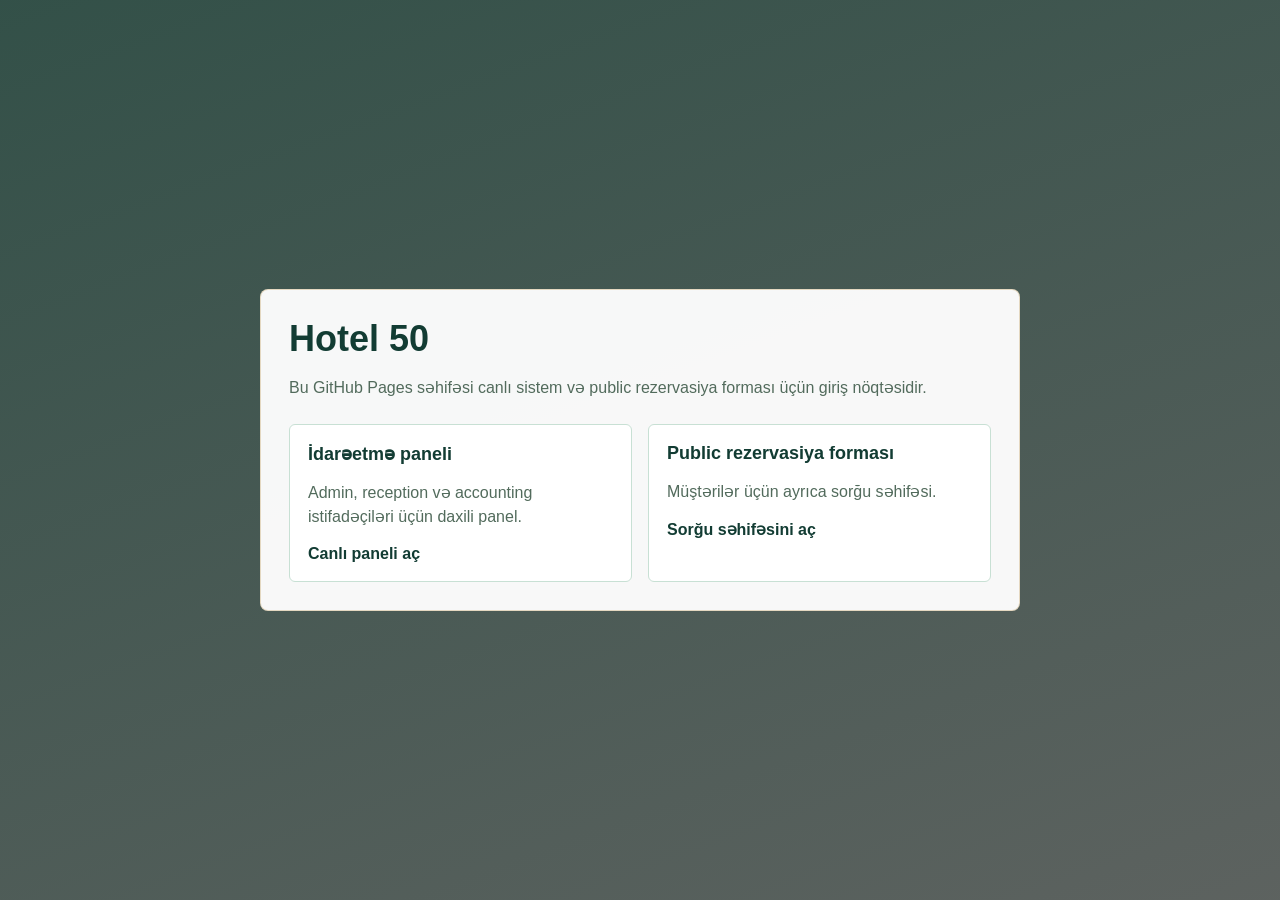
==== pages/index.html @ 84ae3882 "Tighten roles and add public booking flow" ====
<!doctype html>
<html lang="az">
  <head>
    <meta charset="utf-8">
    <meta name="viewport" content="width=device-width, initial-scale=1">
    <title>Hotel 50</title>
    <style>
      :root {
        --bg: #edf5f0;
        --panel: #ffffff;
        --line: #c8e0d4;
        --brand: #123c33;
        --accent: #be9856;
        --muted: #526b5c;
      }
      * { box-sizing: border-box; }
      body {
        min-height: 100vh;
        margin: 0;
        display: grid;
        place-items: center;
        padding: 24px;
        background:
          linear-gradient(160deg, rgba(6,42,32,.82), rgba(16,24,20,.68)),
          url("https://upload.wikimedia.org/wikipedia/commons/thumb/9/99/Shusha_general_view.jpg/1280px-Shusha_general_view.jpg");
        background-position: center;
        background-size: cover;
        color: #141f18;
        font-family: Arial, Helvetica, sans-serif;
      }
      main {
        width: min(760px, 100%);
        padding: 28px;
        border: 1px solid rgba(190,152,86,.34);
        border-radius: 8px;
        background: rgba(255,255,255,.96);
      }
      h1 { margin: 0 0 10px; font-size: 36px; color: var(--brand); }
      p { color: var(--muted); line-height: 1.5; }
      .grid {
        display: grid;
        grid-template-columns: repeat(2, minmax(0, 1fr));
        gap: 16px;
        margin-top: 24px;
      }
      .card {
        padding: 18px;
        border: 1px solid var(--line);
        border-radius: 6px;
        background: var(--panel);
      }
      .card strong {
        display: block;
        margin-bottom: 8px;
        color: var(--brand);
        font-size: 18px;
      }
      a {
        color: var(--brand);
        font-weight: 700;
        text-decoration: none;
      }
      @media (max-width: 700px) {
        .grid { grid-template-columns: 1fr; }
      }
    </style>
  </head>
  <body>
    <main>
      <h1>Hotel 50</h1>
      <p>Bu GitHub Pages səhifəsi canlı sistem və public rezervasiya forması üçün giriş nöqtəsidir.</p>
      <div class="grid">
        <section class="card">
          <strong>İdarəetmə paneli</strong>
          <p>Admin, reception və accounting istifadəçiləri üçün daxili panel.</p>
          <a href="http://10.201.10.132:8020/">Canlı paneli aç</a>
        </section>
        <section class="card">
          <strong>Public rezervasiya forması</strong>
          <p>Müştərilər üçün ayrıca sorğu səhifəsi.</p>
          <a href="http://10.201.10.132:8020/request.html">Sorğu səhifəsini aç</a>
        </section>
      </div>
    </main>
  </body>
</html>
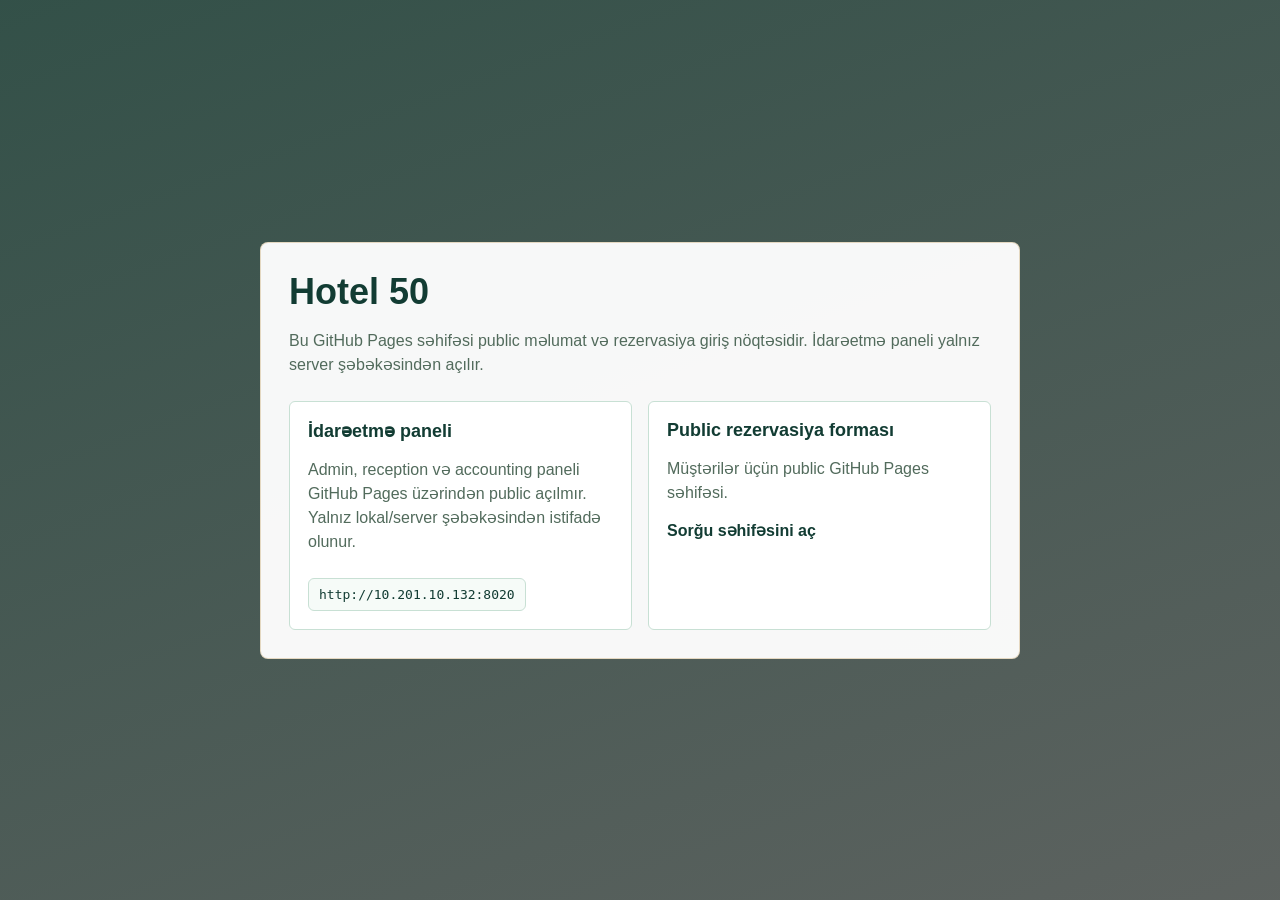
==== commit 7bc64751: "Stop GitHub Pages links from redirecting to local panel" ====
--- a/pages/index.html
+++ b/pages/index.html
@@ -60,6 +60,17 @@
         font-weight: 700;
         text-decoration: none;
       }
+      .endpoint {
+        display: inline-block;
+        margin-top: 8px;
+        padding: 8px 10px;
+        border: 1px solid var(--line);
+        border-radius: 6px;
+        background: #f6fbf8;
+        color: var(--brand);
+        font-family: monospace;
+        font-size: 13px;
+      }
       @media (max-width: 700px) {
         .grid { grid-template-columns: 1fr; }
       }
@@ -68,17 +79,17 @@
   <body>
     <main>
       <h1>Hotel 50</h1>
-      <p>Bu GitHub Pages səhifəsi canlı sistem və public rezervasiya forması üçün giriş nöqtəsidir.</p>
+      <p>Bu GitHub Pages səhifəsi public məlumat və rezervasiya giriş nöqtəsidir. İdarəetmə paneli yalnız server şəbəkəsindən açılır.</p>
       <div class="grid">
         <section class="card">
           <strong>İdarəetmə paneli</strong>
-          <p>Admin, reception və accounting istifadəçiləri üçün daxili panel.</p>
-          <a href="http://10.201.10.132:8020/">Canlı paneli aç</a>
+          <p>Admin, reception və accounting paneli GitHub Pages üzərindən public açılmır. Yalnız lokal/server şəbəkəsindən istifadə olunur.</p>
+          <span class="endpoint">http://10.201.10.132:8020</span>
         </section>
         <section class="card">
           <strong>Public rezervasiya forması</strong>
-          <p>Müştərilər üçün ayrıca sorğu səhifəsi.</p>
-          <a href="http://10.201.10.132:8020/request.html">Sorğu səhifəsini aç</a>
+          <p>Müştərilər üçün public GitHub Pages səhifəsi.</p>
+          <a href="/Hotel50/request.html">Sorğu səhifəsini aç</a>
         </section>
       </div>
     </main>
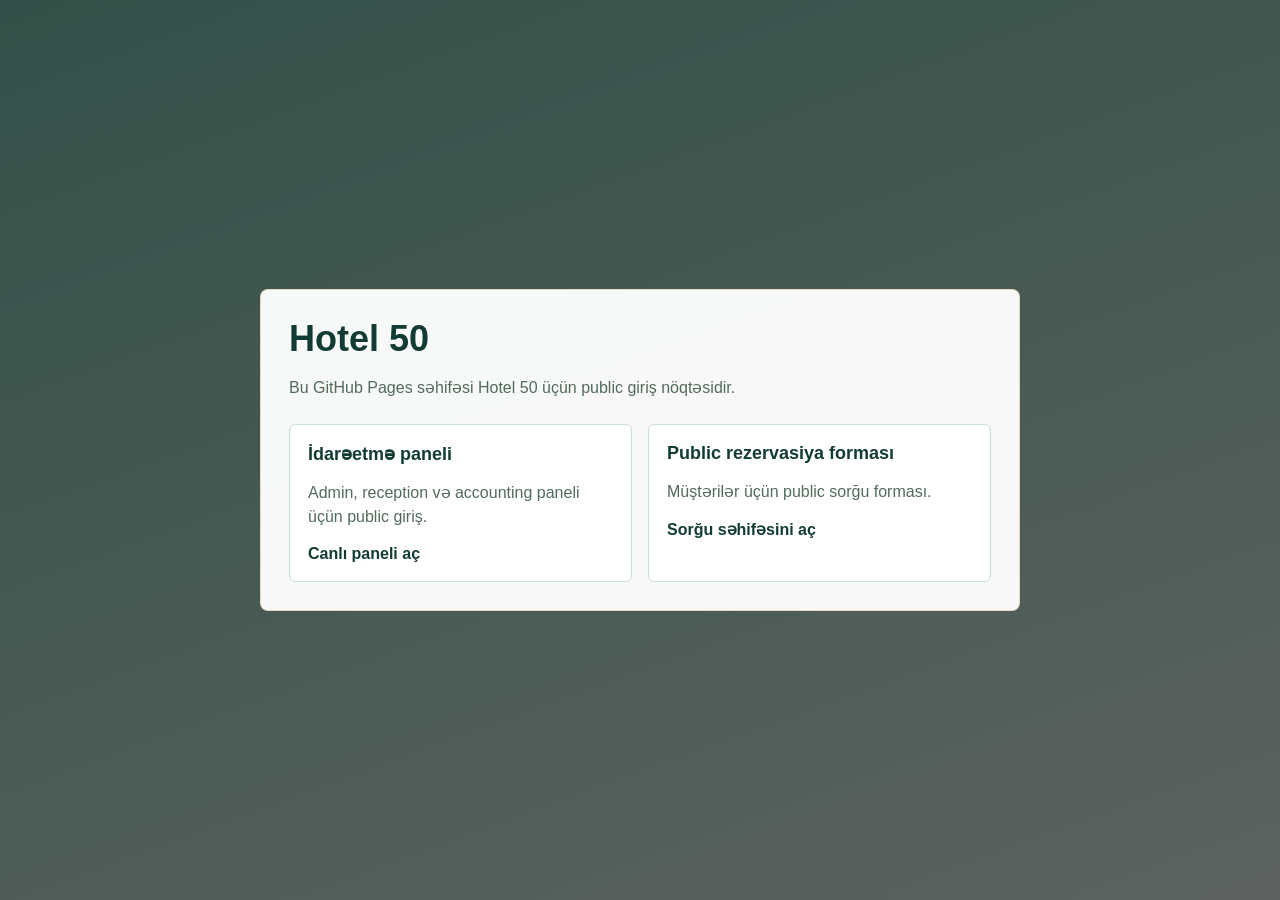
==== commit 19fc07bb: "Serve Hotel 50 under public /hotel50 path" ====
--- a/pages/index.html
+++ b/pages/index.html
@@ -79,17 +79,17 @@
   <body>
     <main>
       <h1>Hotel 50</h1>
-      <p>Bu GitHub Pages səhifəsi public məlumat və rezervasiya giriş nöqtəsidir. İdarəetmə paneli yalnız server şəbəkəsindən açılır.</p>
+      <p>Bu GitHub Pages səhifəsi Hotel 50 üçün public giriş nöqtəsidir.</p>
       <div class="grid">
         <section class="card">
           <strong>İdarəetmə paneli</strong>
-          <p>Admin, reception və accounting paneli GitHub Pages üzərindən public açılmır. Yalnız lokal/server şəbəkəsindən istifadə olunur.</p>
-          <span class="endpoint">http://10.201.10.132:8020</span>
+          <p>Admin, reception və accounting paneli üçün public giriş.</p>
+          <a href="http://10.201.10.132/hotel50/">Canlı paneli aç</a>
         </section>
         <section class="card">
           <strong>Public rezervasiya forması</strong>
-          <p>Müştərilər üçün public GitHub Pages səhifəsi.</p>
-          <a href="/Hotel50/request.html">Sorğu səhifəsini aç</a>
+          <p>Müştərilər üçün public sorğu forması.</p>
+          <a href="http://10.201.10.132/hotel50/request.html">Sorğu səhifəsini aç</a>
         </section>
       </div>
     </main>
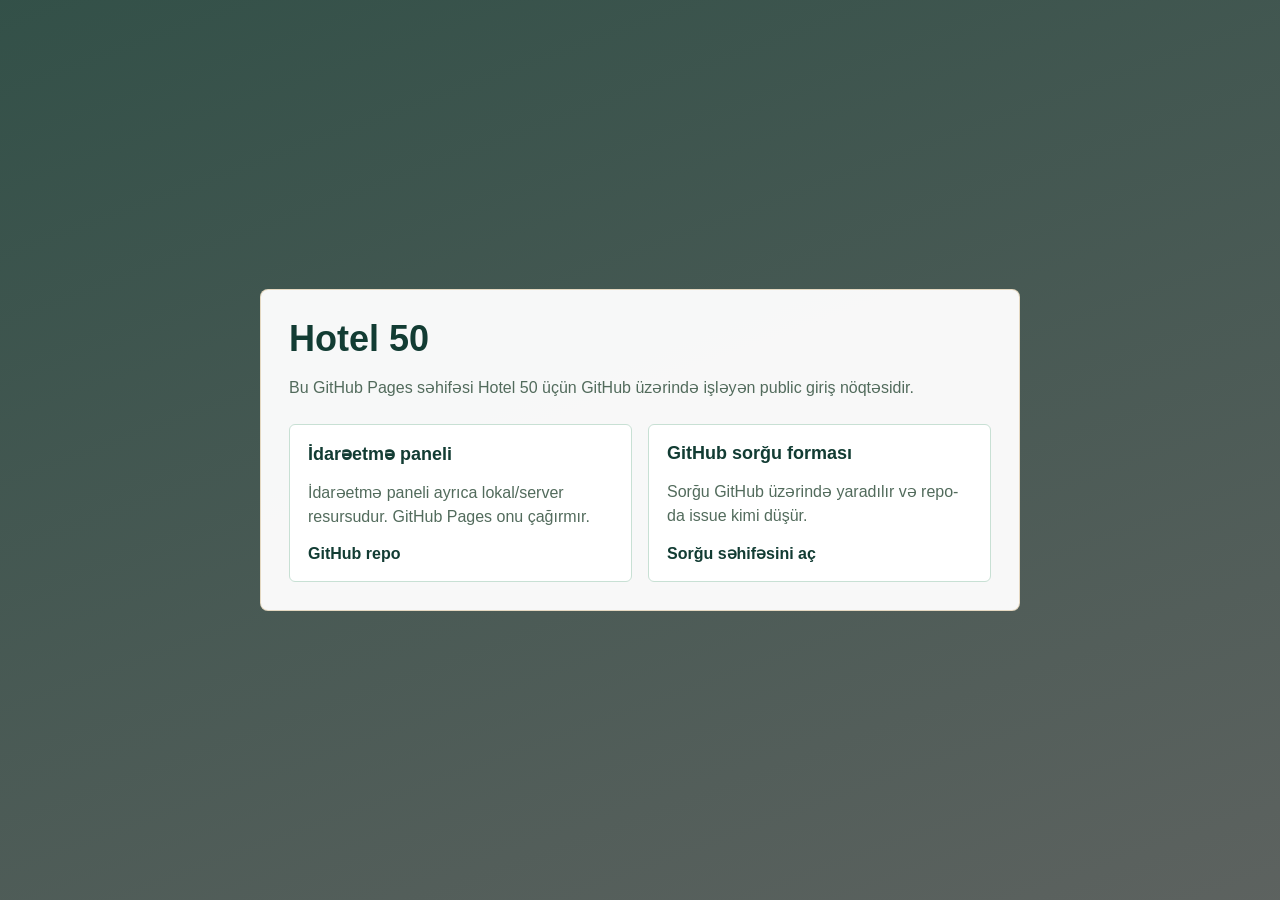
==== commit 76668c4e: "Keep GitHub Pages fully GitHub-hosted" ====
--- a/pages/index.html
+++ b/pages/index.html
@@ -79,17 +79,17 @@
   <body>
     <main>
       <h1>Hotel 50</h1>
-      <p>Bu GitHub Pages səhifəsi Hotel 50 üçün public giriş nöqtəsidir.</p>
+      <p>Bu GitHub Pages səhifəsi Hotel 50 üçün GitHub üzərində işləyən public giriş nöqtəsidir.</p>
       <div class="grid">
         <section class="card">
           <strong>İdarəetmə paneli</strong>
-          <p>Admin, reception və accounting paneli üçün public giriş.</p>
-          <a href="http://10.201.10.132/hotel50/">Canlı paneli aç</a>
+          <p>İdarəetmə paneli ayrıca lokal/server resursudur. GitHub Pages onu çağırmır.</p>
+          <a href="https://github.com/faridasadov/Hotel50">GitHub repo</a>
         </section>
         <section class="card">
-          <strong>Public rezervasiya forması</strong>
-          <p>Müştərilər üçün public sorğu forması.</p>
-          <a href="http://10.201.10.132/hotel50/request.html">Sorğu səhifəsini aç</a>
+          <strong>GitHub sorğu forması</strong>
+          <p>Sorğu GitHub üzərində yaradılır və repo-da issue kimi düşür.</p>
+          <a href="/Hotel50/request.html">Sorğu səhifəsini aç</a>
         </section>
       </div>
     </main>
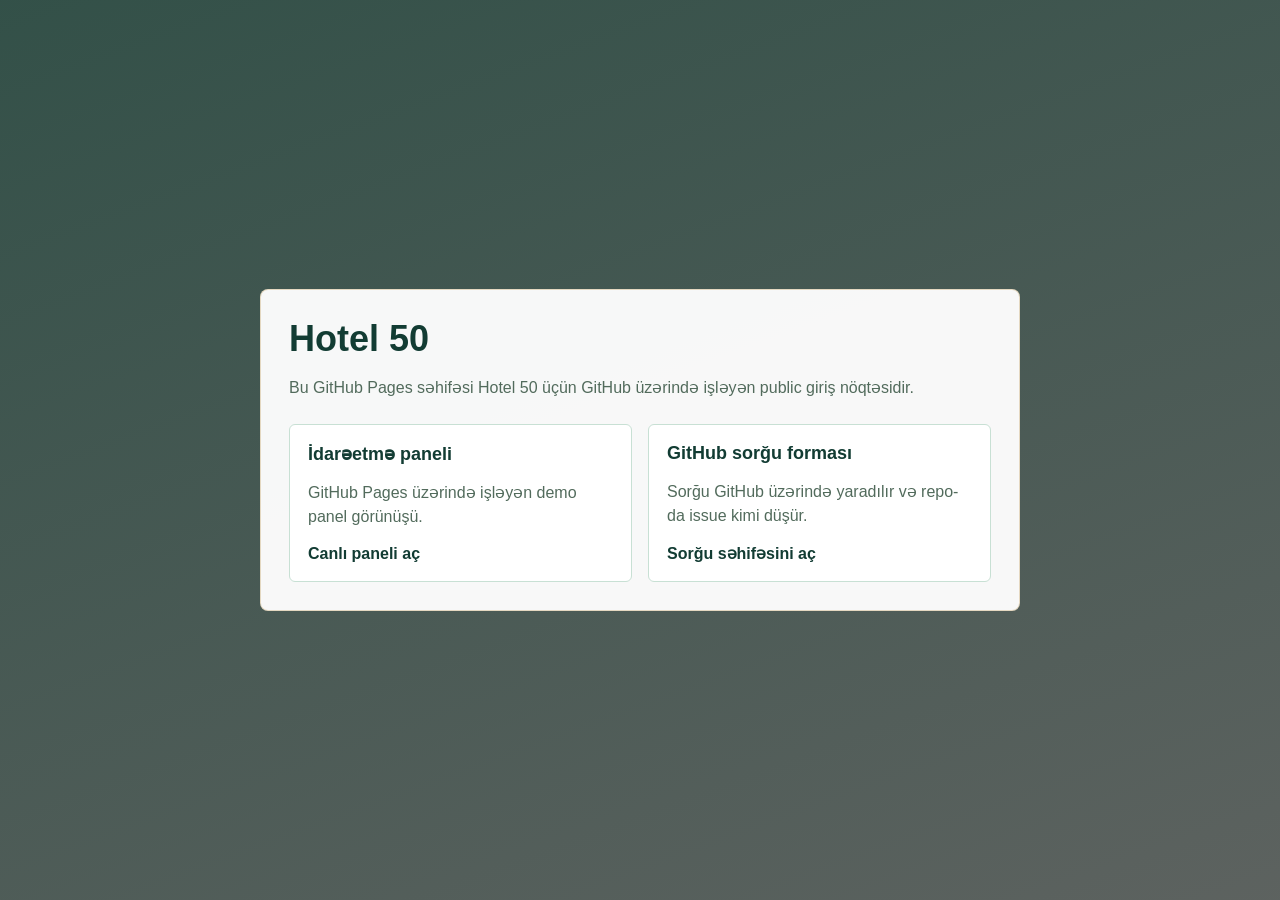
==== commit 1758c3a2: "Add GitHub-hosted public panel page" ====
--- a/pages/index.html
+++ b/pages/index.html
@@ -83,8 +83,8 @@
       <div class="grid">
         <section class="card">
           <strong>İdarəetmə paneli</strong>
-          <p>İdarəetmə paneli ayrıca lokal/server resursudur. GitHub Pages onu çağırmır.</p>
-          <a href="https://github.com/faridasadov/Hotel50">GitHub repo</a>
+          <p>GitHub Pages üzərində işləyən demo panel görünüşü.</p>
+          <a href="/Hotel50/panel.html">Canlı paneli aç</a>
         </section>
         <section class="card">
           <strong>GitHub sorğu forması</strong>
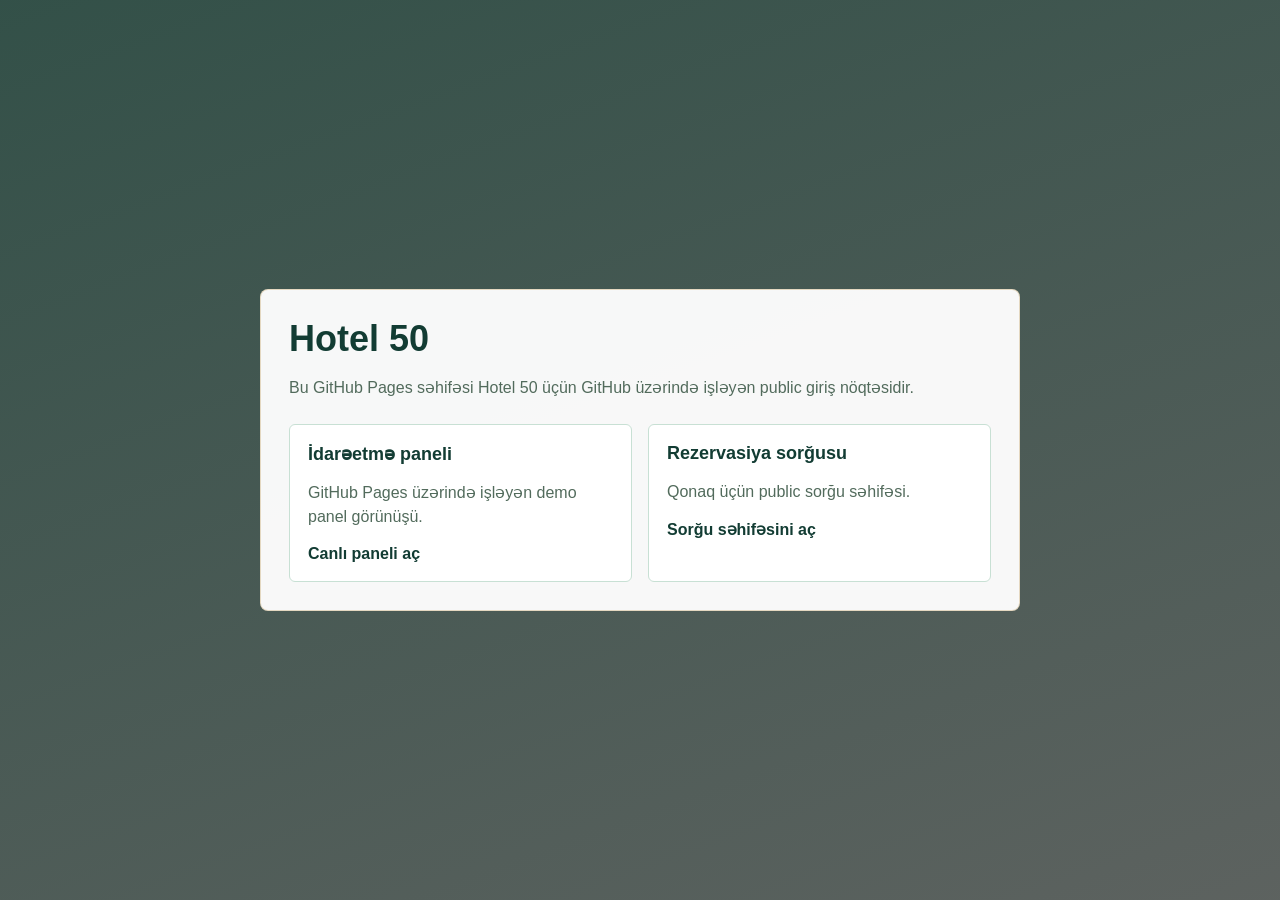
==== commit 65b39ba9: "Simplify request card copy on Pages" ====
--- a/pages/index.html
+++ b/pages/index.html
@@ -87,8 +87,8 @@
           <a href="/Hotel50/panel.html">Canlı paneli aç</a>
         </section>
         <section class="card">
-          <strong>GitHub sorğu forması</strong>
-          <p>Sorğu GitHub üzərində yaradılır və repo-da issue kimi düşür.</p>
+          <strong>Rezervasiya sorğusu</strong>
+          <p>Qonaq üçün public sorğu səhifəsi.</p>
           <a href="/Hotel50/request.html">Sorğu səhifəsini aç</a>
         </section>
       </div>
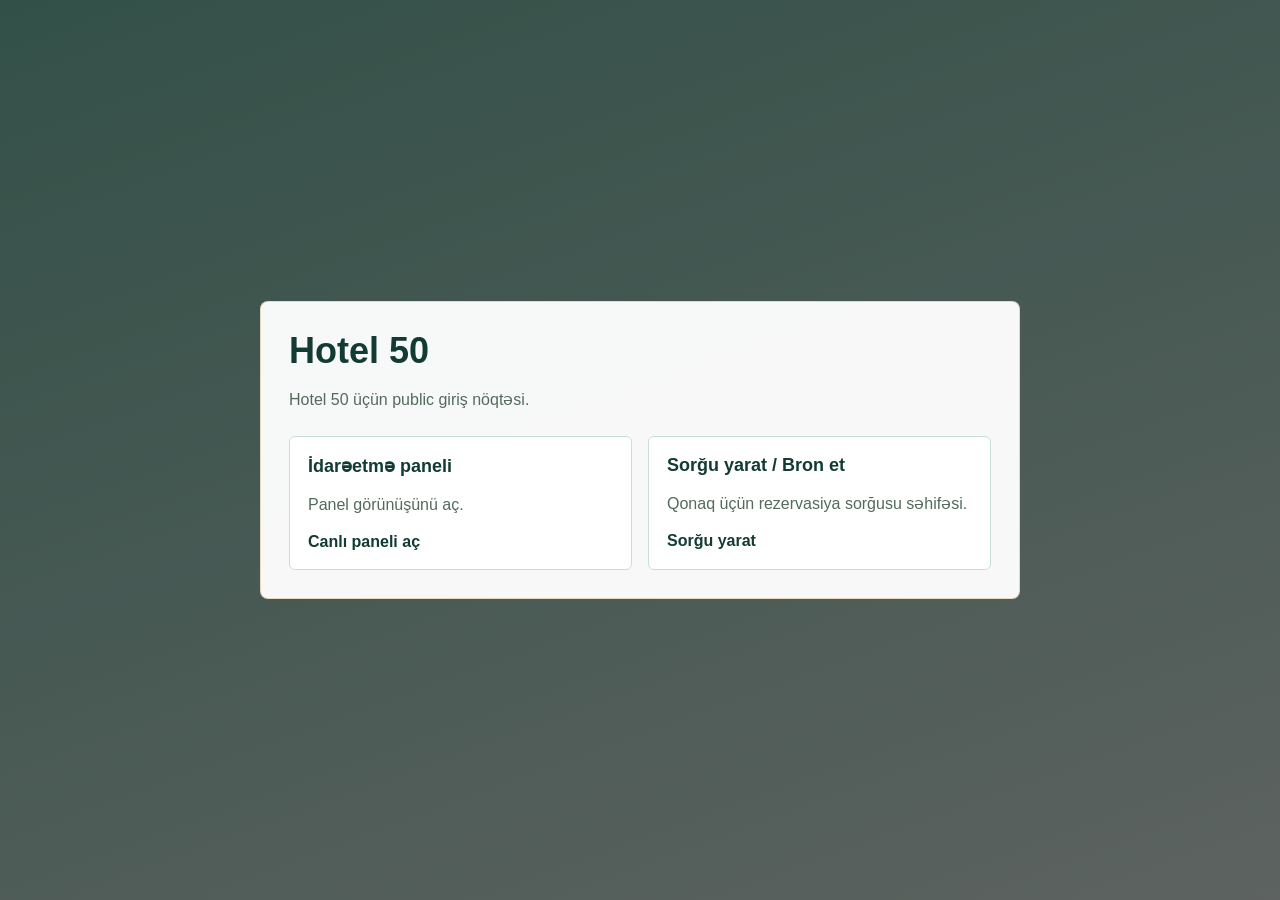
==== commit 518358ae: "Clean up Pages booking/request copy" ====
--- a/pages/index.html
+++ b/pages/index.html
@@ -79,17 +79,17 @@
   <body>
     <main>
       <h1>Hotel 50</h1>
-      <p>Bu GitHub Pages səhifəsi Hotel 50 üçün GitHub üzərində işləyən public giriş nöqtəsidir.</p>
+      <p>Hotel 50 üçün public giriş nöqtəsi.</p>
       <div class="grid">
         <section class="card">
           <strong>İdarəetmə paneli</strong>
-          <p>GitHub Pages üzərində işləyən demo panel görünüşü.</p>
+          <p>Panel görünüşünü aç.</p>
           <a href="/Hotel50/panel.html">Canlı paneli aç</a>
         </section>
         <section class="card">
-          <strong>Rezervasiya sorğusu</strong>
-          <p>Qonaq üçün public sorğu səhifəsi.</p>
-          <a href="/Hotel50/request.html">Sorğu səhifəsini aç</a>
+          <strong>Sorğu yarat / Bron et</strong>
+          <p>Qonaq üçün rezervasiya sorğusu səhifəsi.</p>
+          <a href="/Hotel50/request.html">Sorğu yarat</a>
         </section>
       </div>
     </main>
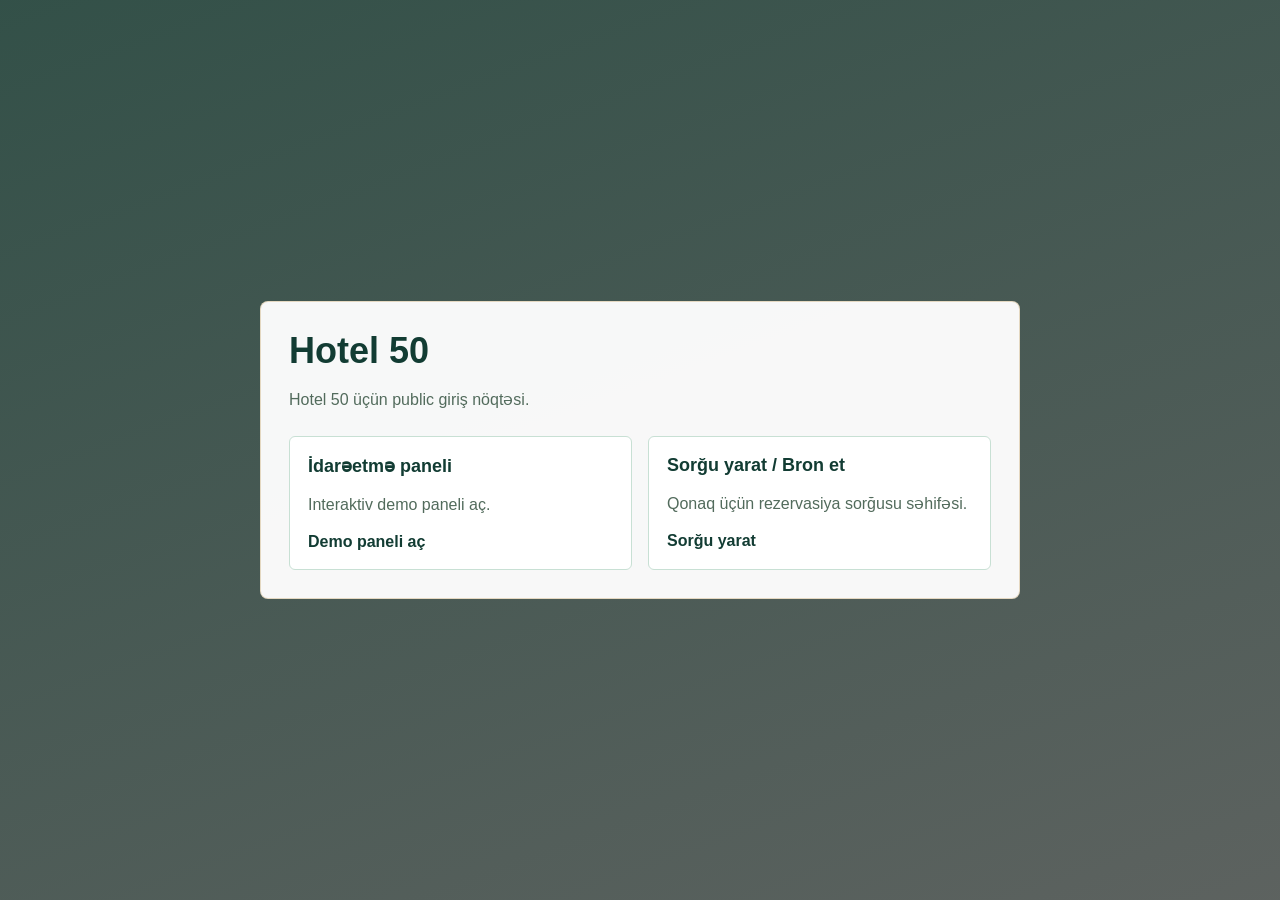
==== commit 7749b0d4: "Build interactive static Pages demo" ====
--- a/pages/index.html
+++ b/pages/index.html
@@ -83,8 +83,8 @@
       <div class="grid">
         <section class="card">
           <strong>İdarəetmə paneli</strong>
-          <p>Panel görünüşünü aç.</p>
-          <a href="/Hotel50/panel.html">Canlı paneli aç</a>
+          <p>Interaktiv demo paneli aç.</p>
+          <a href="/Hotel50/panel.html">Demo paneli aç</a>
         </section>
         <section class="card">
           <strong>Sorğu yarat / Bron et</strong>
